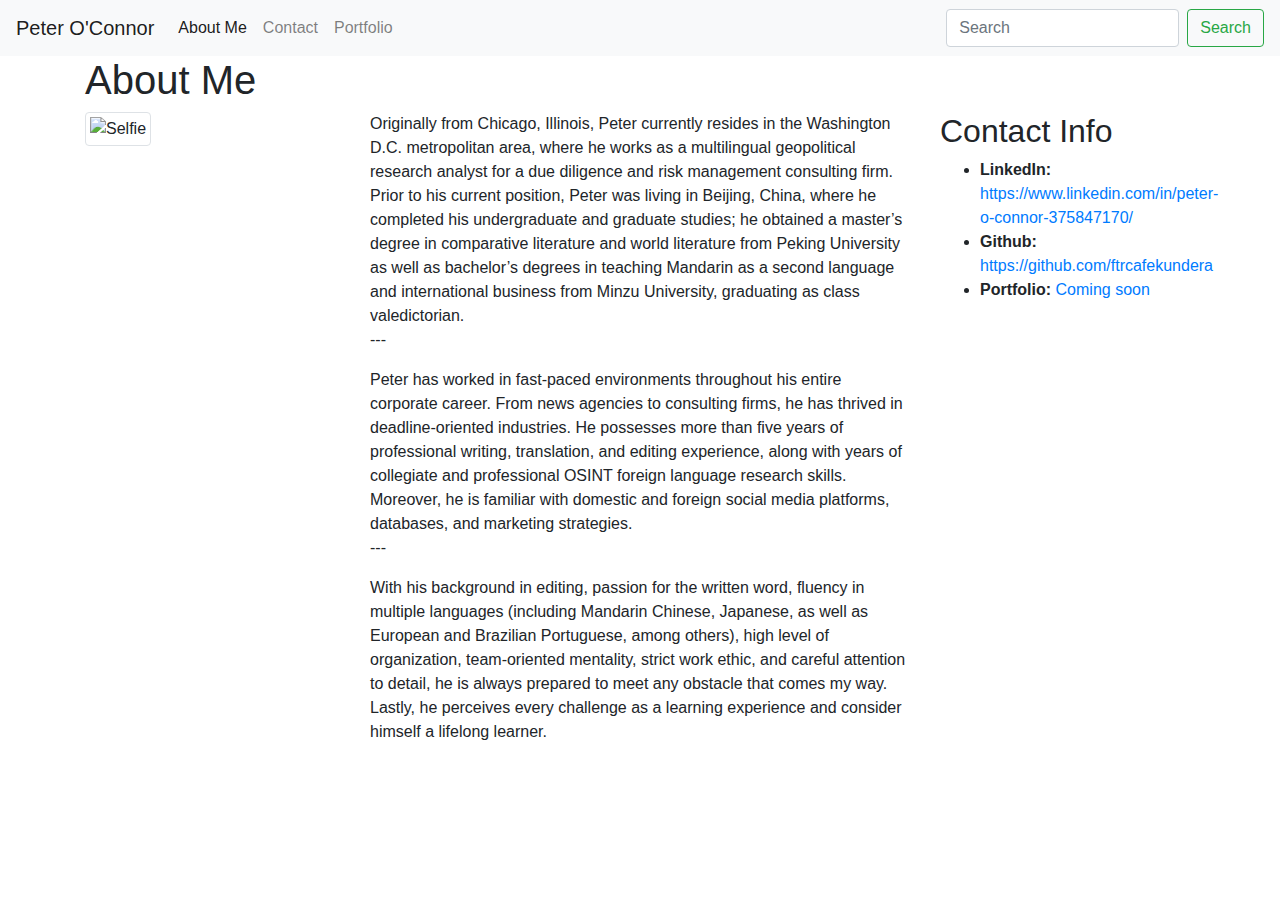
==== index.html @ c546b072 "Create index.html" ====
<!DOCTYPE html>
<html lang="en">
<head>
    <meta charset="UTF-8">
    <meta name="viewport" content="width=device-width, initial-scale=1.0">
    <title>About Me</title>

    <link rel="stylesheet" href="https://stackpath.bootstrapcdn.com/bootstrap/4.5.2/css/bootstrap.min.css" integrity="sha384-JcKb8q3iqJ61gNV9KGb8thSsNjpSL0n8PARn9HuZOnIxN0hoP+VmmDGMN5t9UJ0Z" crossorigin="anonymous">
    <link href="https://fonts.googleapis.com/css2?family=Piazzolla:wght@600&display=swap" rel="stylesheet">
    <link rel="stylesheet" href="style-aboutme.css">
    
    <script src="https://code.jquery.com/jquery-3.5.1.slim.min.js" integrity="sha384-DfXdz2htPH0lsSSs5nCTpuj/zy4C+OGpamoFVy38MVBnE+IbbVYUew+OrCXaRkfj" crossorigin="anonymous"></script>
<script src="https://cdn.jsdelivr.net/npm/popper.js@1.16.1/dist/umd/popper.min.js" integrity="sha384-9/reFTGAW83EW2RDu2S0VKaIzap3H66lZH81PoYlFhbGU+6BZp6G7niu735Sk7lN" crossorigin="anonymous"></script>
<script src="https://stackpath.bootstrapcdn.com/bootstrap/4.5.2/js/bootstrap.min.js" integrity="sha384-B4gt1jrGC7Jh4AgTPSdUtOBvfO8shuf57BaghqFfPlYxofvL8/KUEfYiJOMMV+rV" crossorigin="anonymous"></script>
</head>
<body>
    <nav class="navbar navbar-expand-lg navbar-light bg-light" id=nav-style>
        <a class="navbar-brand" href="#">Peter O'Connor</a>
        <button class="navbar-toggler" type="button" data-toggle="collapse" data-target="#navbarTogglerDemo02" aria-controls="navbarTogglerDemo02" aria-expanded="false" aria-label="Toggle navigation">
          <span class="navbar-toggler-icon"></span>
        </button>
      
        <div class="collapse navbar-collapse" id="navbarTogglerDemo02">
          <ul class="navbar-nav mr-auto mt-2 mt-lg-0">
            <li class="nav-item active">
              <a class="nav-link" href="index.html">About Me <span class="sr-only">(current)</span></a>
            </li>
            <li class="nav-item">
              <a class="nav-link" href="contact.html">Contact</a>
            </li>
            <li class="nav-item">
                <a class="nav-link" href="portfolio.html">Portfolio</a>
              </li>
          </ul>
          <form class="form-inline my-2 my-lg-0">
            <input class="form-control mr-sm-2" type="search" placeholder="Search">
            <button class="btn btn-outline-success my-2 my-sm-0" type="submit">Search</button>
          </form>
        </div>
      </nav>

       <div class="container" id=about-me-container>
    <div class="row">
      <div class="col-md-12">
        <div class="page-header">
          <h1>About Me</h1>
        </div>
        <div class="row">
          <div class="col-md-3">
            <img src="Selfie.jpg" alt="Selfie" class="img-thumbnail">
          </div>
          <div class="col-md-6">
              <article>
                  Originally from Chicago, Illinois, Peter currently resides in the Washington D.C. metropolitan area, where he works as a multilingual geopolitical research analyst for a due diligence and risk management consulting firm. Prior to his current position, Peter was living in Beijing, China, where he completed his undergraduate and graduate studies; he obtained a master’s degree in comparative literature and world literature from Peking University as well as bachelor’s degrees in teaching Mandarin as a second language and international business from Minzu University, graduating as class valedictorian.</article>
             <p>---</p>
              <article>Peter has worked in fast-paced environments throughout his entire corporate career. From news agencies to consulting firms, he has thrived in deadline-oriented industries. He possesses more than five years of professional writing, translation, and editing experience, along with years of collegiate and professional OSINT foreign language research skills. Moreover, he is familiar with domestic and foreign social media platforms, databases, and marketing strategies.</article>
              <p>---</p>
              <article>With his background in editing, passion for the written word, fluency in multiple languages (including Mandarin Chinese, Japanese, as well as European and Brazilian Portuguese, among others), high level of organization, team-oriented mentality, strict work ethic, and careful attention to detail, he is always prepared to meet any obstacle that comes my way. Lastly, he perceives every challenge as a learning experience and consider himself a lifelong learner.</article>
          </div>
          <div class="col-md-3">
            <h2>Contact Info</h2>
            <ul>
              <li><strong>LinkedIn:</strong> <a href="#">https://www.linkedin.com/in/peter-o-connor-375847170/</a></li>
              <li><strong>Github:</strong> <a href="#">https://github.com/ftrcafekundera</a></li>
              <li><strong>Portfolio:</strong> <a href="#">Coming soon</a></li>
            </ul>
        </div>
        </div>
      </div>
</body>
</html>
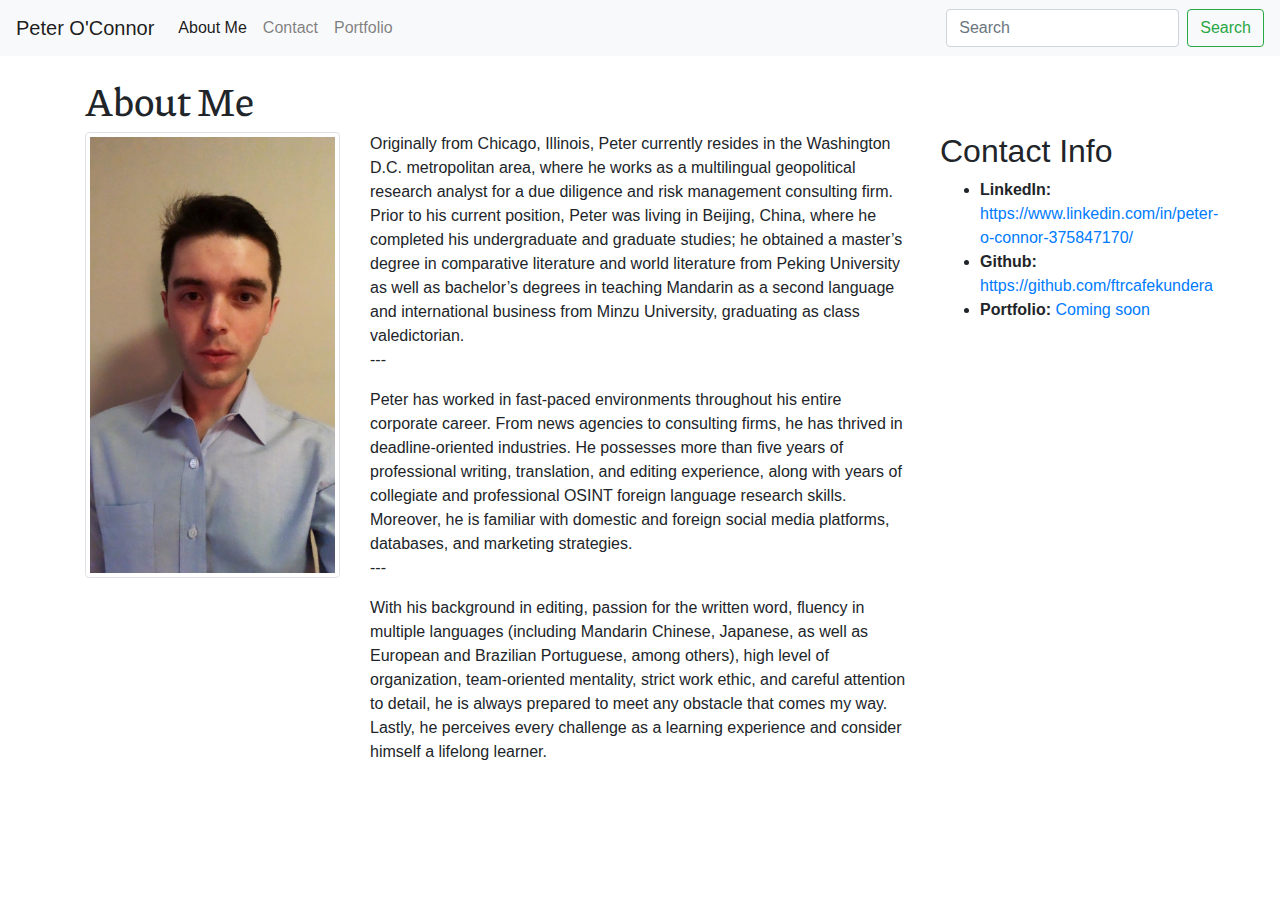
==== commit dec75050: "edited the thumbnail" ====
--- a/index.html
+++ b/index.html
@@ -47,7 +47,7 @@
         </div>
         <div class="row">
           <div class="col-md-3">
-            <img src="Selfie.jpg" alt="Selfie" class="img-thumbnail">
+            <img src="thumbnail.jpg" alt="Selfie" class="img-thumbnail">
           </div>
           <div class="col-md-6">
               <article>
--- a/style-aboutme.css
+++ b/style-aboutme.css
@@ -0,0 +1,7 @@
+h1{
+    font-family: 'Piazzolla', serif;
+}
+
+#about-me-container{
+    margin-top: 20px;
+}
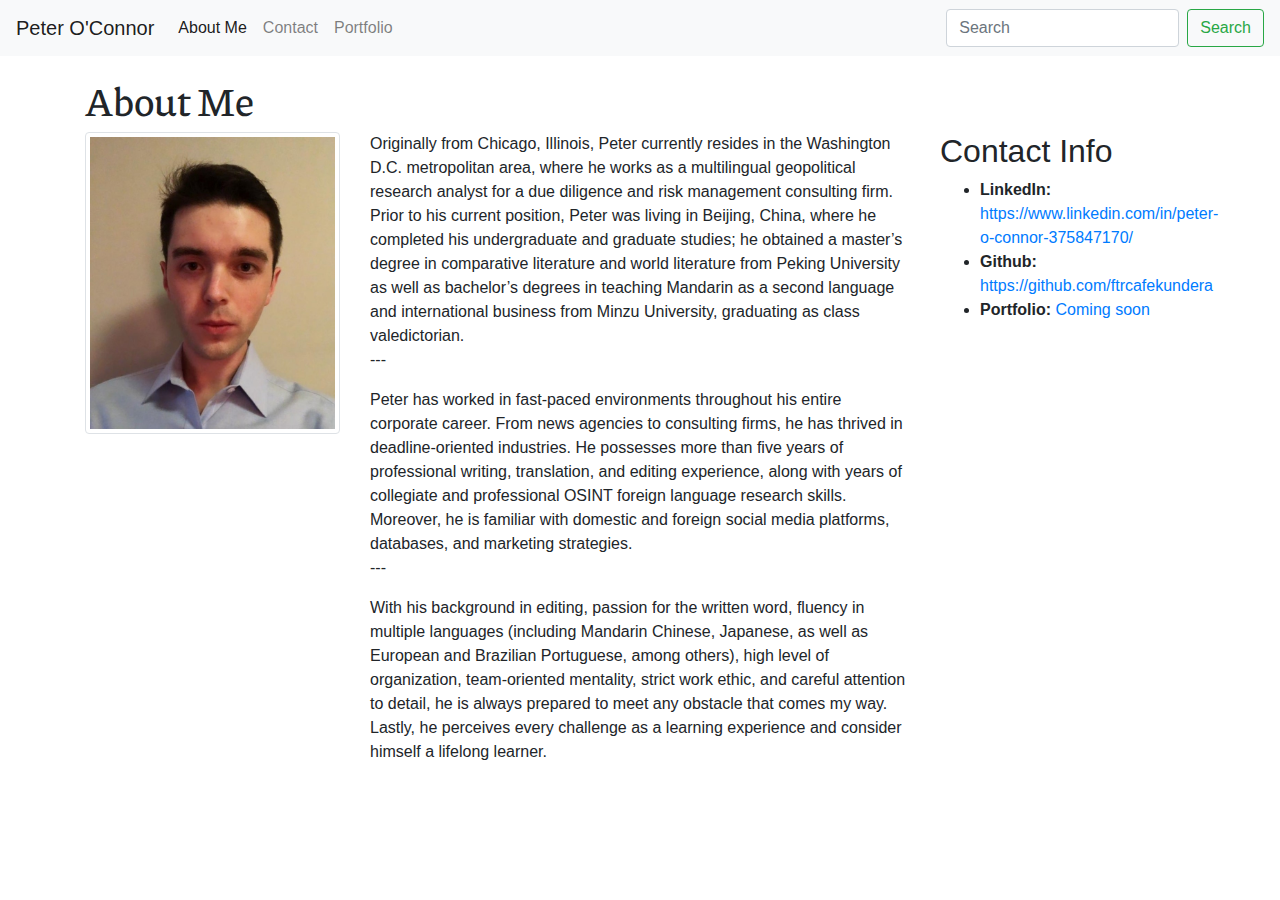
==== commit e5c178f7: "Update index.html" ====
--- a/index.html
+++ b/index.html
@@ -47,7 +47,7 @@
         </div>
         <div class="row">
           <div class="col-md-3">
-            <img src="thumbnail.jpg" alt="Selfie" class="img-thumbnail">
+            <img src="img.cropped.jpg" alt="Selfie" class="img-thumbnail">
           </div>
           <div class="col-md-6">
               <article>
